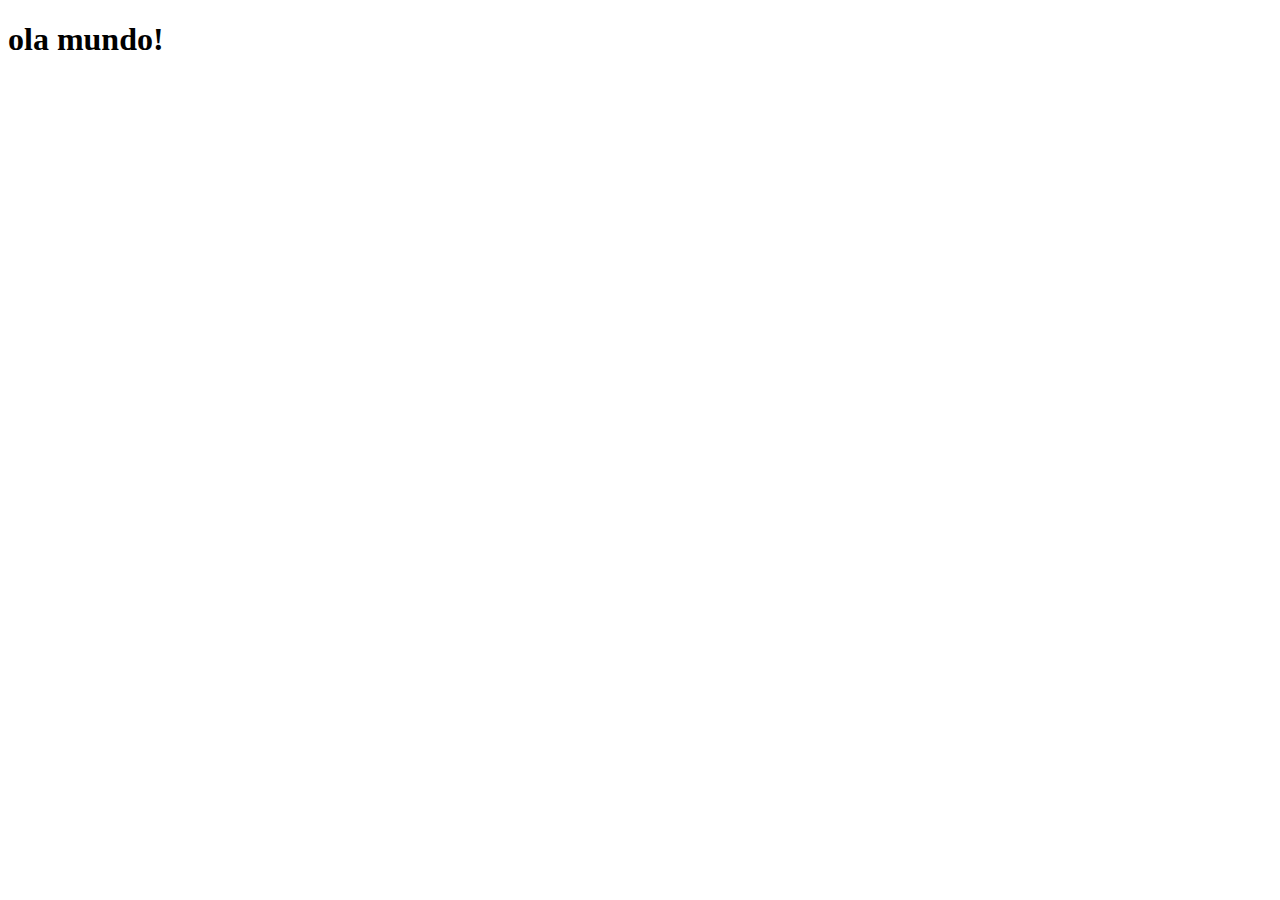
==== index.html @ daff5071 "novo projeto" ====
<!DOCTYPE html>
<html lang="pt-br">
<head>
    <meta charset="UTF-8">
    <meta name="viewport" content="width=device-width, initial-scale=1.0">
    <link rel="shortcut icon" href="favicon.ico" type="image/x-icon">
    <link rel="stylesheet" href="estilos/estyle.css">
    <title>Projeto Redes Sociais</title>
</head>
<body>
    <h1>ola mundo!</h1>
    
</body>
</html>
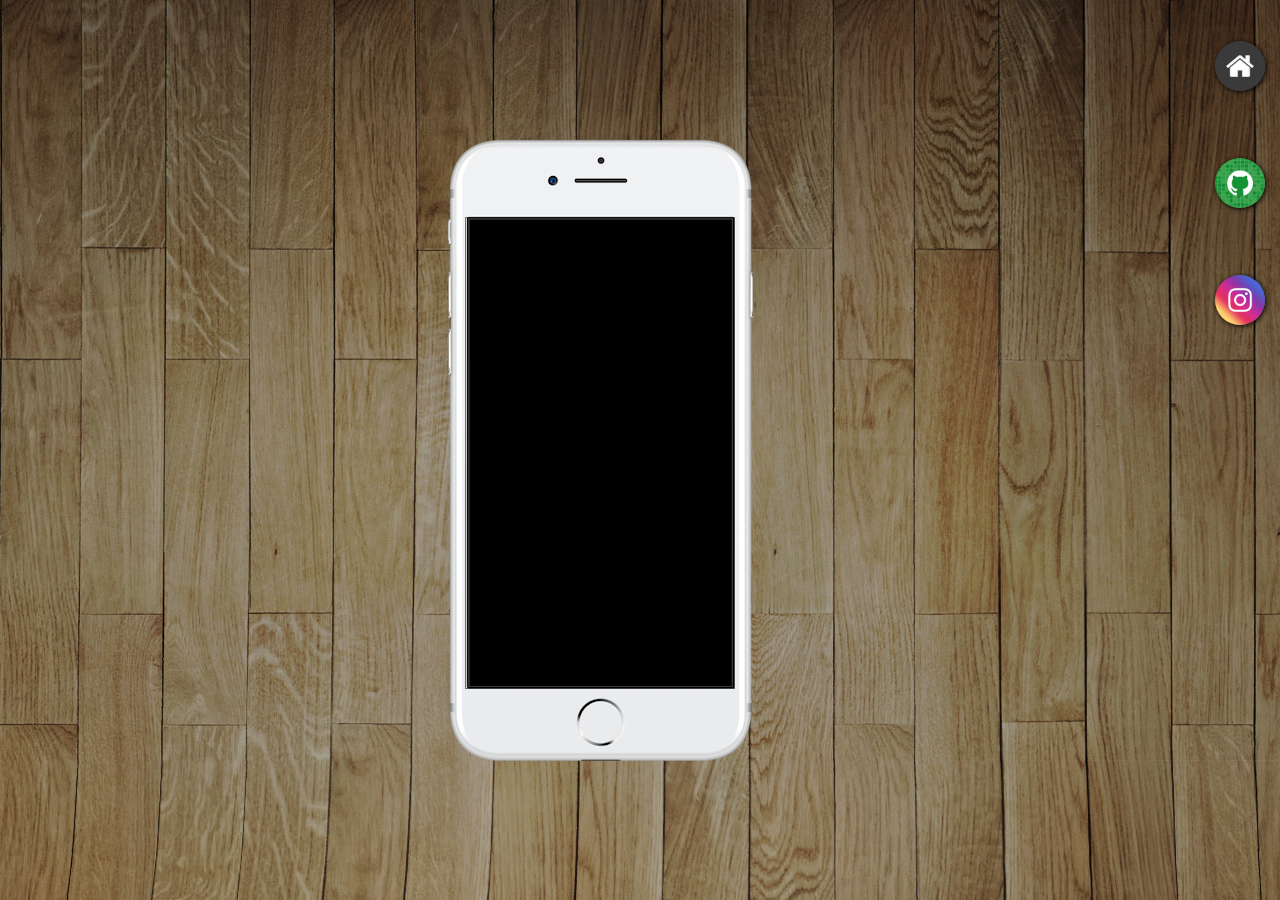
==== commit 17b89a7f: "nova tela no projeto" ====
--- a/index.html
+++ b/index.html
@@ -4,11 +4,20 @@
     <meta charset="UTF-8">
     <meta name="viewport" content="width=device-width, initial-scale=1.0">
     <link rel="shortcut icon" href="favicon.ico" type="image/x-icon">
-    <link rel="stylesheet" href="estilos/estyle.css">
+    <link rel="stylesheet" href="estilos/style.css">
     <title>Projeto Redes Sociais</title>
 </head>
 <body>
-    <h1>ola mundo!</h1>
+    <section id="celular">
+         <iframe src="" name="tela-celular"></iframe>
+    </section>
+    
+    
+    <section id="menu">
+        <a href="home.html" target="tela-celular"><img src="imagens/logo-home.jpg" alt=""></a>
+        <a href="github.html" target="tela-celular"><img src="imagens/logo-github.jpg" alt=""></a>
+        <a href="imagens/tela-instagram.jpg" target="tela-celular"><img src="imagens/logo-instagram.jpg" alt=""></a>
+    </section>
     
 </body>
 </html>--- a/estilos/style.css
+++ b/estilos/style.css
@@ -0,0 +1,47 @@
+@charset "UTF-8";
+*{
+    margin: 0px;
+    padding: 0px;
+}
+body{
+    display: flex;
+    height: 100vh;
+    background: url('../imagens/fundo-madeira.jpg') no-repeat top center;
+    background-size: auto;
+}
+iframe{
+    border: 1px solid rgba(0, 0, 0, 0.541);
+    margin-left: 20px;
+    margin-top: 80px;
+    width: 268px;
+    height: 470px;
+}
+
+section#celular{
+    margin: auto;
+    width: 311px;
+    height: 627px;
+    background: url('../imagens/frame-iphone.png') no-repeat;
+
+}
+section#menu{
+    margin-top: 10px;
+    display: flex;
+    flex-direction: column;
+    justify-content: space-around;
+    height: 350px;
+    border-radius: 15px;
+}
+img{
+    width: 50px;
+    border-radius: 50%;
+    box-shadow: 1px 1px 5px black;
+    margin: 15px;
+    box-sizing: border-box;
+}
+img:hover{
+    border: 1px solid white;
+    box-shadow: 3px 3px 10px black;
+    transform: translate( -5px, -5px);
+    transition: transform .3s, border .5s;
+}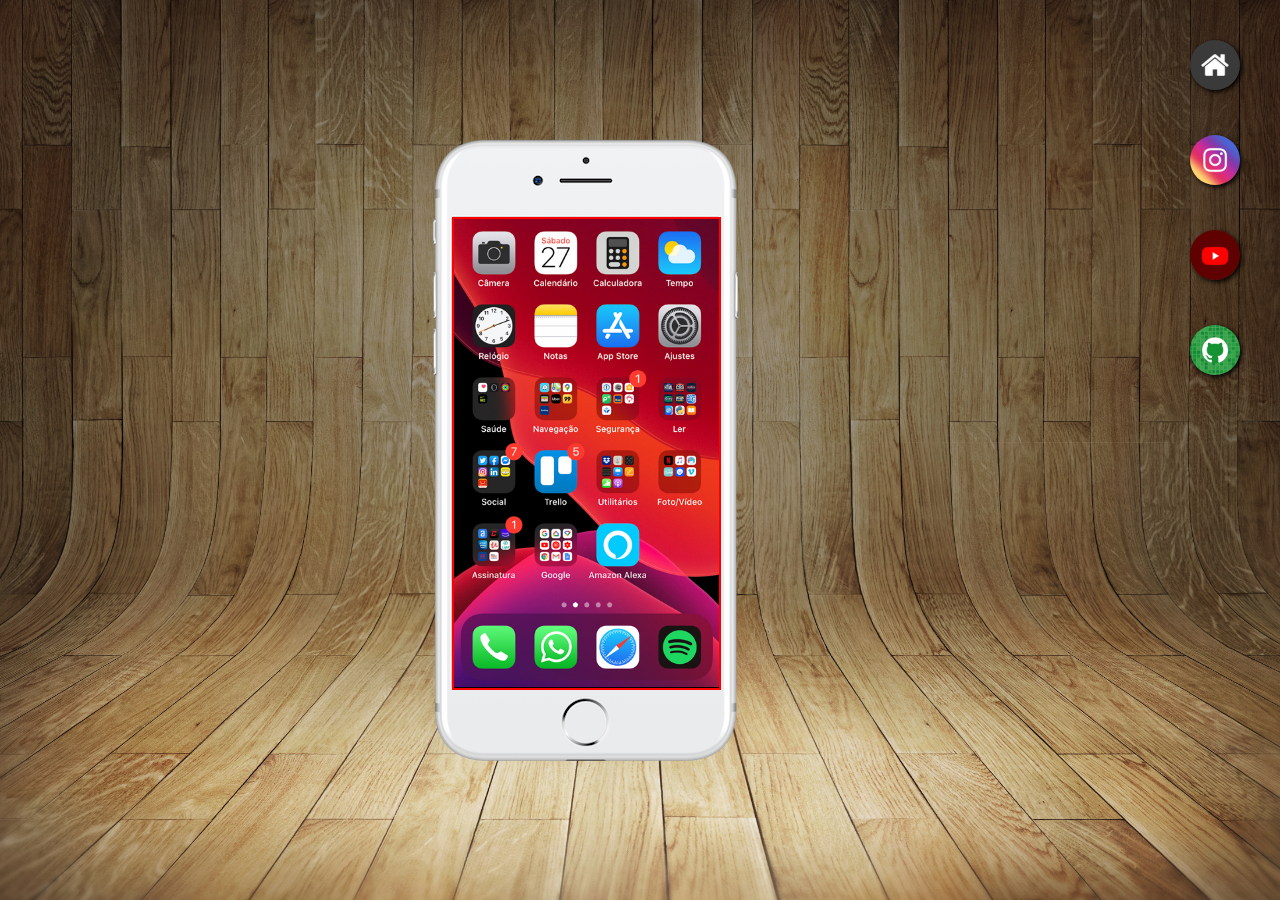
==== commit d221cc9e: "novo commit" ====
--- a/index.html
+++ b/index.html
@@ -3,21 +3,24 @@
 <head>
     <meta charset="UTF-8">
     <meta name="viewport" content="width=device-width, initial-scale=1.0">
-    <link rel="shortcut icon" href="favicon.ico" type="image/x-icon">
+    <title>Document</title>
     <link rel="stylesheet" href="estilos/style.css">
-    <title>Projeto Redes Sociais</title>
 </head>
 <body>
-    <section id="celular">
-         <iframe src="" name="tela-celular"></iframe>
-    </section>
-    
-    
-    <section id="menu">
-        <a href="home.html" target="tela-celular"><img src="imagens/logo-home.jpg" alt=""></a>
-        <a href="github.html" target="tela-celular"><img src="imagens/logo-github.jpg" alt=""></a>
-        <a href="imagens/tela-instagram.jpg" target="tela-celular"><img src="imagens/logo-instagram.jpg" alt=""></a>
-    </section>
-    
+    <main>
+        <section id="telefone">
+            <iframe src="home.html" name="frame"></iframe>
+        </section>
+        <section id="redes-sociais">
+            <a href="home.html" target="frame"><img src="imagens/logo-home.jpg" alt=""></a>
+            <a href="instagran.html" target="frame"><img src="imagens/logo-instagram.jpg" alt=""></a>
+            <a href="youtube.html" target="frame"><img src="imagens/logo-youtube.jpg" alt=""></a>
+            <a href="gihub.html" target="frame"><img src="imagens/logo-github.jpg" alt=""></a>
+        </section>
+
+
+    </main>
+
+
 </body>
 </html>--- a/estilos/style.css
+++ b/estilos/style.css
@@ -1,47 +1,55 @@
 @charset "UTF-8";
 *{
+    padding: 0px;
     margin: 0px;
-    padding: 0px;
 }
-body{
+main{
     display: flex;
+    background: black url('../imagens/fundo-madeira.jpg') no-repeat top center;
+    background-size: cover;
     height: 100vh;
-    background: url('../imagens/fundo-madeira.jpg') no-repeat top center;
-    background-size: auto;
 }
 iframe{
-    border: 1px solid rgba(0, 0, 0, 0.541);
-    margin-left: 20px;
+    border: 2px solid red;
     margin-top: 80px;
-    width: 268px;
-    height: 470px;
+    margin-left: 22px;
+    width: 265px;
+    height: 469px;
 }
 
-section#celular{
-    margin: auto;
+
+section#telefone{
     width: 311px;
     height: 627px;
-    background: url('../imagens/frame-iphone.png') no-repeat;
+    background: transparent url('../imagens/frame-iphone.png') no-repeat ;
+    margin: auto;
+}
 
+a{
+    margin-bottom: 15px;
+    border-radius: 50%;
+    height: 50px;
+    padding: 15px;
 }
-section#menu{
-    margin-top: 10px;
-    display: flex;
-    flex-direction: column;
-    justify-content: space-around;
-    height: 350px;
-    border-radius: 15px;
-}
+
+
 img{
     width: 50px;
     border-radius: 50%;
-    box-shadow: 1px 1px 5px black;
-    margin: 15px;
+    box-shadow: 2px 2px 5px black;
     box-sizing: border-box;
 }
 img:hover{
-    border: 1px solid white;
-    box-shadow: 3px 3px 10px black;
-    transform: translate( -5px, -5px);
-    transition: transform .3s, border .5s;
+    border: 3px solid rgba(255, 255, 255, 0.568);
+    box-shadow: 5px 5px 10px rgba(0, 0, 0, 0.692);
+    transform: translate(-5px, -5px);
+    transition: transform .2s;
+    
+}
+
+section#redes-sociais{
+    display: flex;
+    flex-direction: column;
+    justify-content: right;
+    padding: 25px 25px 0px 5px;
 }